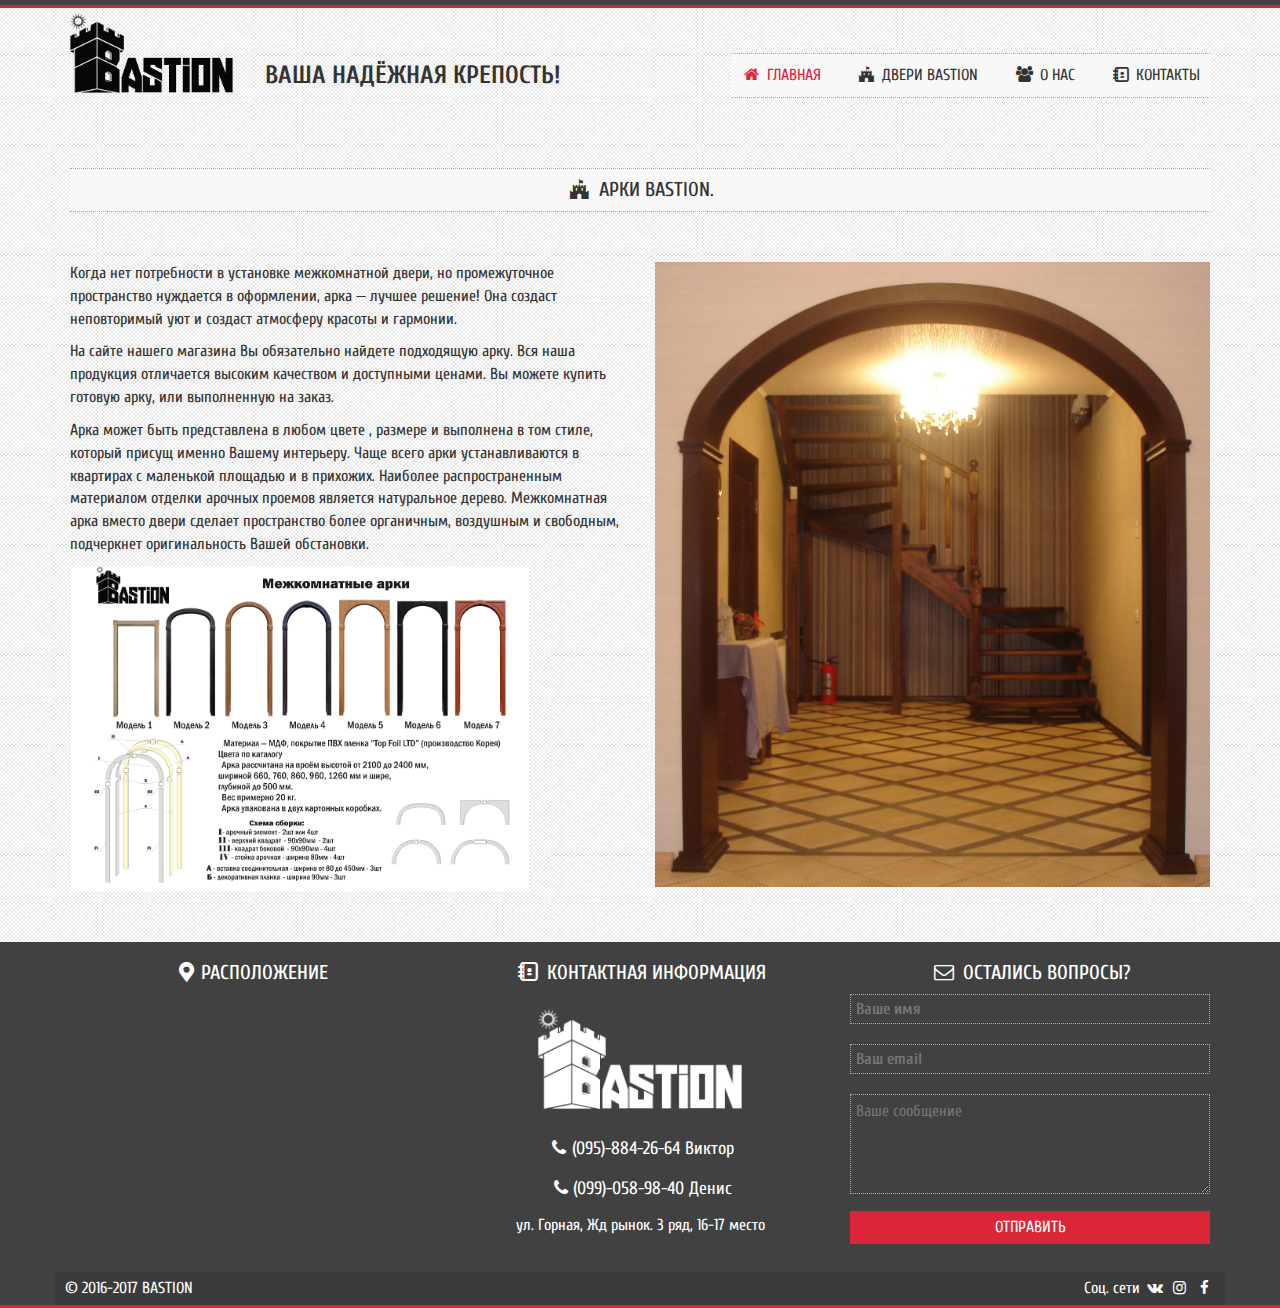
==== arki.html @ 155d7e58 "first commit" ====
<!DOCTYPE html>
<html lang="ru">
<head>
    <meta name="description" CONTENT="Арки: арки под заказ, Bastion, арочные проемы, доступная цена">
    <meta charset="UTF-8">
    <meta name="viewport" content="width=device-width, initial-scale=1.0">
    <title>Bastion</title>
    <link href="https://fonts.googleapis.com/css?family=Cuprum:400,400i,700,700i&amp;subset=cyrillic" rel="stylesheet">
    <link href="css/fontello.css" rel="stylesheet">
    <link href="css/fontello-codes.css" rel="stylesheet">
    <!--[if lt IE8]>
    <link href="css/fontello-ie7.css" rel="stylesheet">
    <link href="css/fontello-ie7-codes.css" rel="stylesheet">
    <!-->
    <link rel="stylesheet" href="css/lightbox.min.css">
    <link rel="stylesheet" href="css/bootstrap.min.css">
    <link rel="stylesheet" href="css/style.css">
    <link rel="stylesheet" href="css/media.css">
</head>
<!-- Yandex.Metrika counter -->
<script type="text/javascript">
    (function (d, w, c) {
        (w[c] = w[c] || []).push(function() {
            try {
                w.yaCounter41822854 = new Ya.Metrika({
                    id:41822854,
                    clickmap:true,
                    trackLinks:true,
                    accurateTrackBounce:true
                });
            } catch(e) { }
        });

        var n = d.getElementsByTagName("script")[0],
            s = d.createElement("script"),
            f = function () { n.parentNode.insertBefore(s, n); };
        s.type = "text/javascript";
        s.async = true;
        s.src = "https://mc.yandex.ru/metrika/watch.js";

        if (w.opera == "[object Opera]") {
            d.addEventListener("DOMContentLoaded", f, false);
        } else { f(); }
    })(document, window, "yandex_metrika_callbacks");
</script>
<noscript><div><img src="https://mc.yandex.ru/watch/41822854" style="position:absolute; left:-9999px;" alt="" /></div></noscript>
<!-- /Yandex.Metrika counter -->
<body>
<div class="wrapper">
    <div class="color-bar"></div>
    <div class="color-bar-1"></div>
    <div class="header container">
        <div class="row">
            <div class="col-md-2">
                <a href="index.html">
                    <img src="images/logo2.png" alt="" class="logo">
                </a>
            </div>
            <div class="col-md-4">
                <span class="fortress">Ваша надёжная крепость!</span>
            </div>
            <a href="#menu" class="menu-link hidden-md visible-xs visible-sm">
                <span class="border"></span>
            </a>
            <div class="col-md-6 menu col-xs-12">

                <nav>
                    <ul>
                        <li class="active"><a class="active" href="index.html"><span class="icon-home"></span> Главная</a></li>
                        <li><a href="doors.html"><span class="icon-fort-awesome"></span> Двери Bastion</a></li>
                        <li><a href="about.html"><span class="icon-users"></span> О Нас</a></li>
                        <li><a href="contacts.html"><span class="icon-contacts"></span> Контакты</a></li>
                    </ul>
                </nav>
            </div>
        </div>
    </div>
    <div class="container doors-content">
        <div class="row">
            <div class="col-md-12">
                <h3 class="text-center insert-bg"><span class="icon-fort-awesome"></span> Арки BASTION.</h3>
            </div>
            <div class="col-md-6 serial-legion">
                <p>
                    Когда нет потребности в установке межкомнатной двери, но промежуточное пространство нуждается в оформлении, арка — лучшее решение! Она создаст неповторимый уют и создаст атмосферу красоты и гармонии.
                </p>
                <p>
                    На сайте нашего магазина Вы обязательно найдете подходящую арку. Вся наша продукция отличается высоким качеством и доступными ценами. Вы можете купить готовую арку, или выполненную на заказ.
                </p>
                <p>
                    Арка может быть представлена в любом цвете , размере и выполнена в том стиле, который присущ именно Вашему интерьеру. Чаще всего арки устанавливаются в квартирах с маленькой площадью и в прихожих. Наиболее распространенным материалом отделки арочных проемов является натуральное дерево. Межкомнатная арка вместо двери сделает пространство более органичным, воздушным и свободным, подчеркнет оригинальность Вашей обстановки.
                </p>
                <div class="img-ark">
                    <a href="images/arki/arka-listovka.jpg" data-lightbox="Ark" data-title="Межкомнатные арки"><img src="images/arki/arka-listovka.jpg" alt=""></a>
                </div>
            </div>
            <div class="col-md-6 serial-legion">
                <a href="images/arki/arka.jpg" data-lightbox="Ark" data-title="Межкомнатные арки"><img src="images/arki/arka.jpg" alt=""></a>
            </div>
        </div>
    </div>
    <footer class="container-fluid footer">
        <div class="row">
            <div class="container">
                <div class="row">
                    <div class="col-md-4 text-center">
                        <h3 class="text-center"><span class="icon-location"></span>Расположение</h3>
                        <iframe src="https://www.google.com/maps/embed?pb=!1m18!1m12!1m3!1d1333.7942203695895!2d37.74815258535085!3d48.04097507217926!2m3!1f0!2f0!3f0!3m2!1i1024!2i768!4f13.1!3m3!1m2!1s0x0%3A0x0!2zNDjCsDAyJzI3LjUiTiAzN8KwNDQnNTUuNyJF!5e0!3m2!1sru!2sua!4v1482739624084" width="100%" height="250" frameborder="0" style="border:0" allowfullscreen></iframe>
                    </div>

                    <div class="col-md-4 text-center">
                        <h3><span class="icon-contacts"></span> Контактная информация</h3>
                        <p>
                            <a href="index.html">
                                <img src="images/logo3.png" alt="" class="logo-bottom">
                            </a>
                        </p>
                        <p class="icon-phone footer-p">(095)-884-26-64 Виктор</p>
                        <p class="icon-phone footer-p">(099)-058-98-40 Денис</p>
                        <p >
                            ул. Горная, Жд рынок. 3 ряд, 16-17 место
                        </p>

                    </div>
                    <div class="col-md-4 footer-form">
                        <h3 class="text-center"><span class="icon-mail"></span> Остались вопросы?</h3>
                        <form action="">
                            <div class="footer-form-1">
                                <label for="footer-form-name">
                                    <input type="text" id="footer-form-name" placeholder="Ваше имя" required>
                                </label>
                                <br>
                                <label for="footer-form-mail">
                                    <input type="email" id="footer-form-mail" required placeholder="Ваш email">
                                </label><br>

                            </div>
                            <textarea name="message" placeholder="Ваше сообщение" class="footer-textarea" required="" aria-invalid="false"></textarea>
                            <button class="footer-button-form">Отправить</button>
                        </form>
                    </div>
                </div>
            </div>
            <div class="container border-footer">
                <div class="row">
                    <div class="col-md-6 text-left bottom-footer">
                        © 2016-2017 BASTION
                    </div>
                    <div class="col-md-6 text-right bottom-footer">
                        Соц. сети
                        <a href="https://vk.com/bastiondonetsk">
                            <span class="icon-vkontakte"></span>
                        </a>
                        <a href="#"><span class="icon-instagram"></span></a>
                        <a href="#"><span class="icon-facebook"></span></a>
                    </div>
                </div>
            </div>
        </div>
    </footer>

</div>
<div class="color-bar-1"></div>
<script src="js/jquery-3.1.1.min.js"></script>
<script src="js/bootstrap.min.js"></script>
<script src="js/lightbox.min.js"></script>
</body>
</html>
---- css/fontello.css ----
@font-face {
  font-family: 'fontello';
  src: url('../font/fontello.eot?92793347');
  src: url('../font/fontello.eot?92793347#iefix') format('embedded-opentype'),
       url('../font/fontello.woff2?92793347') format('woff2'),
       url('../font/fontello.woff?92793347') format('woff'),
       url('../font/fontello.ttf?92793347') format('truetype'),
       url('../font/fontello.svg?92793347#fontello') format('svg');
  font-weight: normal;
  font-style: normal;
}
/* Chrome hack: SVG is rendered more smooth in Windozze. 100% magic, uncomment if you need it. */
/* Note, that will break hinting! In other OS-es font will be not as sharp as it could be */
/*
@media screen and (-webkit-min-device-pixel-ratio:0) {
  @font-face {
    font-family: 'fontello';
    src: url('../font/fontello.svg?92793347#fontello') format('svg');
  }
}
*/
 
 [class^="icon-"]:before, [class*=" icon-"]:before {
  font-family: "fontello";
  font-style: normal;
  font-weight: normal;
  speak: none;
 
  display: inline-block;
  text-decoration: inherit;
  width: 1em;
  margin-right: .2em;
  text-align: center;
  /* opacity: .8; */
 
  /* For safety - reset parent styles, that can break glyph codes*/
  font-variant: normal;
  text-transform: none;
 
  /* fix buttons height, for twitter bootstrap */
  line-height: 1em;
 
  /* Animation center compensation - margins should be symmetric */
  /* remove if not needed */
  margin-left: .2em;
 
  /* you can be more comfortable with increased icons size */
  /* font-size: 120%; */
 
  /* Font smoothing. That was taken from TWBS */
  -webkit-font-smoothing: antialiased;
  -moz-osx-font-smoothing: grayscale;
 
  /* Uncomment for 3D effect */
  /* text-shadow: 1px 1px 1px rgba(127, 127, 127, 0.3); */
}
 
.icon-location:before { content: '\e800'; } /* '' */
.icon-help:before { content: '\e801'; } /* '' */
.icon-home:before { content: '\e802'; } /* '' */
.icon-down-open:before { content: '\e803'; } /* '' */
.icon-left-open:before { content: '\e804'; } /* '' */
.icon-right-open:before { content: '\e805'; } /* '' */
.icon-up-open:before { content: '\e806'; } /* '' */
.icon-mail:before { content: '\e807'; } /* '' */
.icon-heart:before { content: '\e808'; } /* '' */
.icon-users:before { content: '\e809'; } /* '' */
.icon-contacts:before { content: '\e80a'; } /* '' */
.icon-picture:before { content: '\e80b'; } /* '' */
.icon-phone:before { content: '\e80c'; } /* '' */
.icon-mobile:before { content: '\e80d'; } /* '' */
.icon-users-1:before { content: '\e80e'; } /* '' */
.icon-facebook:before { content: '\f09a'; } /* '' */
.icon-menu:before { content: '\f0c9'; } /* '' */
.icon-instagram:before { content: '\f16d'; } /* '' */
.icon-vkontakte:before { content: '\f189'; } /* '' */
.icon-fort-awesome:before { content: '\f286'; } /* '' */
.icon-volume-control-phone:before { content: '\f2a0'; } /* '' */
---- css/fontello-codes.css ----
.icon-location:before { content: '\e800'; } /* '' */
.icon-help:before { content: '\e801'; } /* '' */
.icon-home:before { content: '\e802'; } /* '' */
.icon-down-open:before { content: '\e803'; } /* '' */
.icon-left-open:before { content: '\e804'; } /* '' */
.icon-right-open:before { content: '\e805'; } /* '' */
.icon-up-open:before { content: '\e806'; } /* '' */
.icon-mail:before { content: '\e807'; } /* '' */
.icon-heart:before { content: '\e808'; } /* '' */
.icon-users:before { content: '\e809'; } /* '' */
.icon-contacts:before { content: '\e80a'; } /* '' */
.icon-picture:before { content: '\e80b'; } /* '' */
.icon-phone:before { content: '\e80c'; } /* '' */
.icon-mobile:before { content: '\e80d'; } /* '' */
.icon-users-1:before { content: '\e80e'; } /* '' */
.icon-facebook:before { content: '\f09a'; } /* '' */
.icon-menu:before { content: '\f0c9'; } /* '' */
.icon-instagram:before { content: '\f16d'; } /* '' */
.icon-vkontakte:before { content: '\f189'; } /* '' */
.icon-fort-awesome:before { content: '\f286'; } /* '' */
.icon-volume-control-phone:before { content: '\f2a0'; } /* '' */
---- css/fontello-ie7.css ----
[class^="icon-"], [class*=" icon-"] {
  font-family: 'fontello';
  font-style: normal;
  font-weight: normal;
 
  /* fix buttons height */
  line-height: 1em;
 
  /* you can be more comfortable with increased icons size */
  /* font-size: 120%; */
}
 
.icon-location { *zoom: expression( this.runtimeStyle['zoom'] = '1', this.innerHTML = '&#xe800;&nbsp;'); }
.icon-help { *zoom: expression( this.runtimeStyle['zoom'] = '1', this.innerHTML = '&#xe801;&nbsp;'); }
.icon-home { *zoom: expression( this.runtimeStyle['zoom'] = '1', this.innerHTML = '&#xe802;&nbsp;'); }
.icon-down-open { *zoom: expression( this.runtimeStyle['zoom'] = '1', this.innerHTML = '&#xe803;&nbsp;'); }
.icon-left-open { *zoom: expression( this.runtimeStyle['zoom'] = '1', this.innerHTML = '&#xe804;&nbsp;'); }
.icon-right-open { *zoom: expression( this.runtimeStyle['zoom'] = '1', this.innerHTML = '&#xe805;&nbsp;'); }
.icon-up-open { *zoom: expression( this.runtimeStyle['zoom'] = '1', this.innerHTML = '&#xe806;&nbsp;'); }
.icon-mail { *zoom: expression( this.runtimeStyle['zoom'] = '1', this.innerHTML = '&#xe807;&nbsp;'); }
.icon-heart { *zoom: expression( this.runtimeStyle['zoom'] = '1', this.innerHTML = '&#xe808;&nbsp;'); }
.icon-users { *zoom: expression( this.runtimeStyle['zoom'] = '1', this.innerHTML = '&#xe809;&nbsp;'); }
.icon-contacts { *zoom: expression( this.runtimeStyle['zoom'] = '1', this.innerHTML = '&#xe80a;&nbsp;'); }
.icon-picture { *zoom: expression( this.runtimeStyle['zoom'] = '1', this.innerHTML = '&#xe80b;&nbsp;'); }
.icon-phone { *zoom: expression( this.runtimeStyle['zoom'] = '1', this.innerHTML = '&#xe80c;&nbsp;'); }
.icon-mobile { *zoom: expression( this.runtimeStyle['zoom'] = '1', this.innerHTML = '&#xe80d;&nbsp;'); }
.icon-users-1 { *zoom: expression( this.runtimeStyle['zoom'] = '1', this.innerHTML = '&#xe80e;&nbsp;'); }
.icon-facebook { *zoom: expression( this.runtimeStyle['zoom'] = '1', this.innerHTML = '&#xf09a;&nbsp;'); }
.icon-menu { *zoom: expression( this.runtimeStyle['zoom'] = '1', this.innerHTML = '&#xf0c9;&nbsp;'); }
.icon-instagram { *zoom: expression( this.runtimeStyle['zoom'] = '1', this.innerHTML = '&#xf16d;&nbsp;'); }
.icon-vkontakte { *zoom: expression( this.runtimeStyle['zoom'] = '1', this.innerHTML = '&#xf189;&nbsp;'); }
.icon-fort-awesome { *zoom: expression( this.runtimeStyle['zoom'] = '1', this.innerHTML = '&#xf286;&nbsp;'); }
.icon-volume-control-phone { *zoom: expression( this.runtimeStyle['zoom'] = '1', this.innerHTML = '&#xf2a0;&nbsp;'); }
---- css/fontello-ie7-codes.css ----
.icon-location { *zoom: expression( this.runtimeStyle['zoom'] = '1', this.innerHTML = '&#xe800;&nbsp;'); }
.icon-help { *zoom: expression( this.runtimeStyle['zoom'] = '1', this.innerHTML = '&#xe801;&nbsp;'); }
.icon-home { *zoom: expression( this.runtimeStyle['zoom'] = '1', this.innerHTML = '&#xe802;&nbsp;'); }
.icon-down-open { *zoom: expression( this.runtimeStyle['zoom'] = '1', this.innerHTML = '&#xe803;&nbsp;'); }
.icon-left-open { *zoom: expression( this.runtimeStyle['zoom'] = '1', this.innerHTML = '&#xe804;&nbsp;'); }
.icon-right-open { *zoom: expression( this.runtimeStyle['zoom'] = '1', this.innerHTML = '&#xe805;&nbsp;'); }
.icon-up-open { *zoom: expression( this.runtimeStyle['zoom'] = '1', this.innerHTML = '&#xe806;&nbsp;'); }
.icon-mail { *zoom: expression( this.runtimeStyle['zoom'] = '1', this.innerHTML = '&#xe807;&nbsp;'); }
.icon-heart { *zoom: expression( this.runtimeStyle['zoom'] = '1', this.innerHTML = '&#xe808;&nbsp;'); }
.icon-users { *zoom: expression( this.runtimeStyle['zoom'] = '1', this.innerHTML = '&#xe809;&nbsp;'); }
.icon-contacts { *zoom: expression( this.runtimeStyle['zoom'] = '1', this.innerHTML = '&#xe80a;&nbsp;'); }
.icon-picture { *zoom: expression( this.runtimeStyle['zoom'] = '1', this.innerHTML = '&#xe80b;&nbsp;'); }
.icon-phone { *zoom: expression( this.runtimeStyle['zoom'] = '1', this.innerHTML = '&#xe80c;&nbsp;'); }
.icon-mobile { *zoom: expression( this.runtimeStyle['zoom'] = '1', this.innerHTML = '&#xe80d;&nbsp;'); }
.icon-users-1 { *zoom: expression( this.runtimeStyle['zoom'] = '1', this.innerHTML = '&#xe80e;&nbsp;'); }
.icon-facebook { *zoom: expression( this.runtimeStyle['zoom'] = '1', this.innerHTML = '&#xf09a;&nbsp;'); }
.icon-menu { *zoom: expression( this.runtimeStyle['zoom'] = '1', this.innerHTML = '&#xf0c9;&nbsp;'); }
.icon-instagram { *zoom: expression( this.runtimeStyle['zoom'] = '1', this.innerHTML = '&#xf16d;&nbsp;'); }
.icon-vkontakte { *zoom: expression( this.runtimeStyle['zoom'] = '1', this.innerHTML = '&#xf189;&nbsp;'); }
.icon-fort-awesome { *zoom: expression( this.runtimeStyle['zoom'] = '1', this.innerHTML = '&#xf286;&nbsp;'); }
.icon-volume-control-phone { *zoom: expression( this.runtimeStyle['zoom'] = '1', this.innerHTML = '&#xf2a0;&nbsp;'); }
---- css/style.css ----
html, body {
    font-size: 16px;
    color: #333;
    font-family: 'Cuprum', sans-serif;

}
body{
    background: #f9f9f9 url(../images/page-bg-1.jpg);
}
* {
    margin: 0;
    padding: 0;
    list-style: none;
    box-sizing: border-box;
    font-weight: 400;
    border: none;
    outline: none;
    box-shadow: none;
    font-size: 1em;
}


.menu-link {
    display: none;
    width: 50px;
    height: 50px;
    background-color: #fff;
    border-radius: 50%;
    box-shadow: 1px 1px 10px rgba(0, 0, 0, .4);
    position: fixed;
    right: 12px;
    z-index: 10;
    top: 50px;
}
.menu-link .border, .border:before, .border:after {
    display: block;
    height: 2px;
    width: 18px;
    background-color: #222;
    position: absolute;
    left: 50%;
    margin-left: -9px;
    top: 50%;
    margin-top: -1px;
}
.menu-link .border:before {
    transition: all 0.2s;
    margin-top: -6px;
    content: '';
}
.menu-link .border:after {
    transition: all 0.2s;
    margin-top: 4px;
    content: '';
}

.menu-link_active .border{
    background-color: transparent;
}
.menu-link_active .border:before {
    transform: rotate(135deg);
    margin-top: 0;
}
.menu-link_active .border:after{
    transform: rotate(-134deg);
    margin-top: 0;
}

.active{
    color: #db263a ;
}
a{
    color: #333;
    text-decoration: none;
}
a:active{
    color: #333;
}

.header .menu a:hover{
    color: #db263a;
    text-decoration: none;
    transition: 300ms ease;
}
.color-bar{
    height: 5px;
    width: 100%;
    background: #414141;
}
.color-bar-1{
    height:3px;
    width: 100%;
    background: #db263a;
}

.header{
    margin-top: 5px;
}
.header .fortress{
    font-size: 25px;
    display: inline-block;
    text-transform: uppercase;
    margin-top: 45px;
    font-weight: bold;
}
.header nav ul li{
    display: block;
    text-transform: uppercase;
    margin-right: 15px;
    float: left;
    padding: 10px 10px;

}
.header nav ul{
    float: right;
    background: #f8f8f8;
    border-bottom: 1px dotted #a9a9a9;
    border-top: 1px dotted #a9a9a9;
    margin-top: 40px;
}
.header nav ul li:last-child{
    margin-right: 0;
}
.header nav ul li a{
    text-decoration: none;
}
.header .logo{
    height: 80px;
    transition: 500ms ease;
}
.header .logo:hover{
    transform: scale(1.05);
    transition: 500ms ease;
}

.phone-block{
    float: right;
}
.phone-block .phone-header{
    font-size: 24px;
    color: #db263a;
    font-weight: bold;
}
.phone-button{
    background: #db263a;
    color: #fff;
    padding: 10px 60px;
    text-transform: uppercase;
    font-weight: 600;
    margin-top: 10px;
    float: right;
}
.phone-button:hover{
    background: #9d1e2b;
    transition: 500ms ease;
    transform: scale(1.05);
}
.phone-block .phone-text{
    color: #333;
}
.modal-body .order-tel label{
    font-family: 'Cuprum', sans-serif;
    font-weight: normal;
    font-size: 18px;
    margin: 10px 0;
}
.phone-block-button-form{
    background: #db263a;
    color: #fff;
    padding: 10px 30px;
    text-transform: uppercase;
    width: 100%;
    font-weight: 600;
    margin-top: 10px;
}
.modal-body .order-tel input{
    border: 1px dotted #a9a9a9;
    width: 100%;
    height: 40px;
    margin: 0 auto;
    display: block;
    font-family: 'Cuprum', sans-serif!important;
}
.modal-body .order-tel input[type='text'], input[type='tel']{
    padding-left: 20px;
}
.modal-header h4{
    color: #db263a;
    font-size: 18px;
    font-weight: bold;
    text-align: center;
}
.slider{
    padding: 15px 15px 0 15px;
}
.item{
    height: 350px;!important;
}
.content{
    margin-top: 30px;
    text-align: center;
}



section {
    padding: 1em;
    text-align: center;
}
.carousel-control   .icon-left-open, .icon-right-open{
    padding-top: 170px;
    display: inline-block;
    font-size: 30px;
}
.content .col-md-12 h3{
    text-transform: uppercase;
    margin-bottom:50px;
    font-size: 20px;
}

/* Common style */
.grid figure {
    position: relative;
    z-index: 1;
    display: inline-block;
    overflow: hidden;
    margin: -0.135em;
    width: 100%;
    height: 360px;
    text-align: center;
    cursor: pointer;
}
.grid-1 figure {
    position: relative;
    z-index: 1;
    display: inline-block;
    overflow: hidden;
    margin: -0.135em;
    width: 100%;
    height: 480px;
    text-align: center;
    cursor: pointer;
}

.grid figure img {
    position: relative;
    display: block;
    min-height: 100%;
}

.grid figure figcaption {
    padding: 2em;
    color: #fff;
    text-transform: uppercase;
    font-size: 1.25em;
    -webkit-backface-visibility: hidden;
    backface-visibility: hidden;
}

.grid figure figcaption::before,
.grid figure figcaption::after {
    pointer-events: none;
}

.grid figure figcaption,
.grid figure a {
    position: absolute;
    top: 0;
    left: 0;
    width: 100%;
    height: 100%;
}

/* Anchor will cover the whole item by default */
/* For some effects it will show as a button */
.grid figure a {
    z-index: 1000;
    text-indent: 200%;
    white-space: nowrap;
    font-size: 0;
    opacity: 0;
}

.grid figure h2 {
    word-spacing: -0.15em;

    font-weight: 300;
}

.grid figure h2 span {
    font-weight: 800;
}

.grid figure h2,
.grid figure p {
    margin: 0;
    
}

.grid figure p {
    letter-spacing: 1px;
    font-size: 68.5%;
}

/*---------------*/
/***** Layla *****/
/*---------------*/



figure.effect-layla img {
    min-width: 100%;
    height: -webkit-calc(100% + 40px);
    height: calc(100% + 40px);
}

figure.effect-layla figcaption {
    padding: 3em;
}

figure.effect-layla figcaption::before,
figure.effect-layla figcaption::after {
    position: absolute;
    content: '';
    opacity: 0;
}

figure.effect-layla figcaption::before {
    top: 50px;
    right: 30px;
    bottom: 50px;
    left: 30px;
    border-top: 2px solid #fff;
    border-bottom: 2px solid #fff;
    -webkit-transform: scale(0,1);
    transform: scale(0,1);
    -webkit-transform-origin: 0 0;
    transform-origin: 0 0;
}

figure.effect-layla figcaption::after {
    top: 30px;
    right: 50px;
    bottom: 30px;
    left: 50px;
    border-right: 2px solid #fff;
    border-left: 2px solid #fff;
    -webkit-transform: scale(1,0);
    transform: scale(1,0);
    -webkit-transform-origin: 100% 0;
    transform-origin: 100% 0;
}

figure.effect-layla h2 {
    padding-top: 26%;
    -webkit-transition: -webkit-transform 0.35s;
    transition: transform 0.35s;
}

figure.effect-layla p {
    padding: 0.5em 2em;
    text-transform: none;
    opacity: 0;
    -webkit-transform: translate3d(0,-10px,0);
    transform: translate3d(0,-10px,0);
}

figure.effect-layla img,
figure.effect-layla h2 {
    -webkit-transform: translate3d(0,-30px,0);
    transform: translate3d(0,-30px,0);
}

figure.effect-layla img,
figure.effect-layla figcaption::before,
figure.effect-layla figcaption::after,
figure.effect-layla p {
    -webkit-transition: opacity 0.35s, -webkit-transform 0.35s;
    transition: opacity 0.35s, transform 0.35s;
    color: #fff;
}

figure.effect-layla:hover img {
    opacity: 0.7;
    -webkit-transform: translate3d(0,0,0);
    transform: translate3d(0,0,0);
}

figure.effect-layla:hover figcaption::before,
figure.effect-layla:hover figcaption::after {
    opacity: 1;
    -webkit-transform: scale(1);
    transform: scale(1);
}

figure.effect-layla:hover h2,
figure.effect-layla:hover p {
    opacity: 1;
    -webkit-transform: translate3d(0,0,0);
    transform: translate3d(0,0,0);
}

figure.effect-layla:hover figcaption::after,
figure.effect-layla:hover h2,
figure.effect-layla:hover p,
figure.effect-layla:hover img {
    -webkit-transition-delay: 0.15s;
    transition-delay: 0.15s;
}
figure.effect-layla:hover p{
    color: #fff;
    font-weight: bold;
    font-size: 15px;
}
.insert-bg{
    background: #f8f8f8;
    border-bottom: 1px dotted #a9a9a9;
    border-top: 1px dotted #a9a9a9;
    padding: 10px 0;
    text-transform: uppercase;
    font-size: 20px;
}
/*oskar*/


figure.effect-oscar img {
    opacity: 1;
    -webkit-transition: opacity 0.35s;
    transition: opacity 0.35s;
}

figure.effect-oscar figcaption {
    padding: 3em;
    -webkit-transition: background-color 0.35s;
    transition: background-color 0.35s;
}

figure.effect-oscar figcaption::before {
    position: absolute;
    top: 30px;
    right: 30px;
    bottom: 30px;
    left: 30px;
    border: 1px solid #fff;
    content: '';
}

figure.effect-oscar h2 {
    margin: 20% 0 10px 0;
    -webkit-transition: -webkit-transform 0.35s;
    transition: transform 0.35s;
    -webkit-transform: translate3d(0,100%,0);
    transform: translate3d(0,100%,0);
}

figure.effect-oscar figcaption::before,
figure.effect-oscar p {
    opacity: 0;
    -webkit-transition: opacity 0.35s, -webkit-transform 0.35s;
    transition: opacity 0.35s, transform 0.35s;
    -webkit-transform: scale(0);
    transform: scale(0);
}

figure.effect-oscar:hover h2 {
    -webkit-transform: translate3d(0,0,0);
    transform: translate3d(0,0,0);
}

figure.effect-oscar:hover figcaption::before,
figure.effect-oscar:hover p {
    opacity: 1;
    -webkit-transform: scale(1);
    transform: scale(1);
}

figure.effect-oscar:hover figcaption {
    background-color: rgba(58,52,42,0);
}

figure.effect-oscar:hover img {
    opacity: 0.9;
}

/*footer*/
.footer .text-right a{
    color: #fff;
}
.footer h3{
    font-size: 20px;
    text-transform: uppercase;
}
.footer-form{
    height: 330px;
}
.bottom-footer span{
    text-transform: uppercase;
    font-size: 15px;
}
footer .bottom-footer{
    padding: 5px 10px;
}
.footer-form .footer-form-1 input{
    width: 100%;
    height: 30px;
    font-family: 'Cuprum', sans-serif;
    color: #fff;
    border: 1px dotted #a9a9a9;
    background: transparent;
}
.footer-form .footer-form-1 input[type=text], input[type=email]{
    padding-left: 5px;
}
.footer-textarea{
    max-width: 100%;
    min-width: 100%;
    max-height: 100px;
    min-height: 100px;
    margin:10px 0 0 0;
    font-family: 'Cuprum', sans-serif;
    color: #fff;
    border: 1px dotted #a9a9a9;
    background: transparent;
    padding: 5px 0 0 5px;
}
.footer-button-form{
    background: #db263a;
    margin: 10px auto;
    display: block;
    width: 100%;
    padding: 5px 0;
    text-transform: uppercase;
}
.footer-form .footer-form-1 label{
    font-family: 'Cuprum', sans-serif;
    margin: 10px 0;
    min-width: 100%;
}
.footer-form .footer-form-1 label:first-child{
    margin-top:0;
}
.footer-form .footer-form-1 textarea{
   max-width: 100%;
}
.footer{
    background: #414141;
    color: #fff;
    margin-top: 50px;
}
.footer .logo-bottom{
    height: 100px;
    margin: 25px auto;
    display: block;
}
.footer .logo-bottom:hover{
    transform: scale(1.05);
    transition: 500ms ease;
}
.border-footer{
    background: #3b3b3b;
}
.footer-p{
    font-size: 18px;
    line-height: 30px;
}

/*doors*/
.doors-content{
    margin-top: 40px;
}
.doors-content h3{
    margin-bottom: 50px;
    text-transform: uppercase;
    font-size: 20px;
}

.serial-legion img{
    max-width: 100%;
}
.serial-legion img:hover{
    transform: scale(1.05);
    transition: 500ms ease;
}
.serial-legion p{
    font-size: 16px;
    color: #333;
}
/*doors-classic+*/
.classic img{
    height: 365px;
    padding: 15px;
    max-width: 100%;
}

.classic img:hover{
    transform: scale(1.05);
    transition: 500ms ease;
}
.crumbs{
    display: inline-block;
    float: left;
    font-size: 15px;
    padding: 5px 0;
}

.catalog{
    margin-top: 30px;
}
.catalog .block-catalog{
    background: #f8f8f8;
}
.catalog .button-door{
    width: 100%;
    background: #db263a;
    color: #fff;
    height: 50px;
    line-height: 49px;
}
/*arki*/
.img-ark img{
    height: 326px;
}
/*about page*/
.about-forms{
    background: #f8f8f8;
    border-bottom: 1px dotted #a9a9a9;
    border-top: 1px dotted #a9a9a9;
    width: 100%;

}
.about-forms h3{
    color: #333;
    text-transform: uppercase;
    font-weight: bold;
    font-size: 20px;
    margin-top: 30px;
}
.about-forms-z input{
    display: block;
    width: 100%;
    padding: 5px 5px;
    margin: 30px 0;
    text-align: center;
    border-bottom: 1px dotted #a9a9a9;
    border-top: 1px dotted #a9a9a9;
}
.about-margin-top{
    margin-top: 20px;
}
.about-forms-z button{
    width: 100%;
    background: #db263a;
    color: #fff;
    padding: 5px 0;
    text-transform: uppercase;
}
/*contacts*/
.bloc-contact{
    width: 300px;
    height: 130px;
    background: #f8f8f8;
    border-bottom: 1px dotted #a9a9a9;
    border-top: 1px dotted #a9a9a9;
    border-radius: 5px;
    margin: 30px auto;
}
.bloc-contact h3{
    text-align: center;
    color: #db263a;
}
.bloc-contact p{
   text-align: center;
    vertical-align: middle;
}
.contact-map{
    margin-top: 30px;
}
/*metal-doors*/
.metall-prew img{
    height: 433px;
    float: right;
    display: block;
}
---- css/media.css ----
@media only screen and (max-width: 1024px) {
    .menu{
        display: block;
    }
}

@media only screen and (max-width: 980px) {

}

@media only screen and (max-width: 770px) {
    .header .fortress {
        margin-top: 23px;
    }

    .phone-block {
        margin-top: 20px;
    }

    .grid figure {
        height: auto;
    }

    .footer h3 {
        font-size: 20px;
        text-transform: uppercase;
        margin: 27px 0;
    }


    .border-footer {
        background: #3b3b3b;
        margin-top: 20px;
    }

    .
}

@media only screen and (max-width: 736px) {

    /*page about*/

    .about-margin-top {
        margin-top: 0;
        float: left;
        width: 100%;
    }
    .insert-bg {
        padding: 20px 0;
    }

    /*end page about*/

    /*page home*/
    .menu{
        display: none;
    }
    .header nav ul li {
        display: block;
        text-transform: uppercase;
        margin: 0;
        float: left;
        padding: 0 0;
        width: 100%;
        text-align: center;
        top: 30%;
        position: relative;
        line-height: 40px;
        transition: 300ms ease;
        box-sizing: border-box;
    }

    .header nav ul li:hover {
        background: #fff;
        border-bottom: 1px dotted #a9a9a9;
        border-top: 1px dotted #a9a9a9;
        box-sizing: border-box;
        transition: 300ms ease;
    }

    .header nav ul li a {
        display: block;
        width: 100%;
    }

    .menu {
        padding: 0;
    }

    .header nav ul {
        position: fixed;
        background-color: rgba(255, 255, 255, .9);
        padding: 0;
        margin: 0;
        height: 100vh;
        width: 100vw;
        float: left;
        z-index: 17;
        top: 0;
        border: none;
    }

    a.menu-link {
        position: fixed;
        top: 20px;
        right: 20px;
        z-index: 20;
        font-size: 30px;
    }

    a.menu-link:hover {
        color: #333;
    }

    .header .fortress {
        margin-top: 20px;
        text-align: center;
    }

    .phone-block {
        text-align: center;
        width: 100%;
    }

    .phone-button {
        margin: 15px auto;
        float: none;
        display: block;
    }

    .carousel-indicators {
        left: 50%;
        top: 122px;
        height: 20px;
    }

    .carousel-control .icon-left-open, .icon-right-open {
        padding-top: 70px;
    }

    .slider {
        padding: 15px 15px 0 15px;
        height: 120px;
    }

    .content .col-md-12 h3 {
        text-transform: uppercase;
        margin-bottom: 3px;
        font-size: 20px;
        width: 100%;
    }

    .insert-bg {
        padding: 20px 0;
        width: 100%;
    }

    .grid {
        width: 100%;
    }

    figure.effect-layla img {
        width: 100%;

    }

    .insert-bg {
        position: relative;
        display: block;
        float: left;
    }

    .grid figure {
        height: 250px;
        margin: 30px 0;
    }

    .carousel-inner {
        height: 166px;
    }

    .h1, .h2, .h3, h1, h2, h3 {
        text-align: center;
        font-size: 20px;
    }

    footer .bottom-footer {
        padding: 5px 10px;
        text-align: center;
    }

    /*end page home*/
}

@media only screen and (max-width: 500px) {

}

@media only screen and (max-width: 320px) {

}
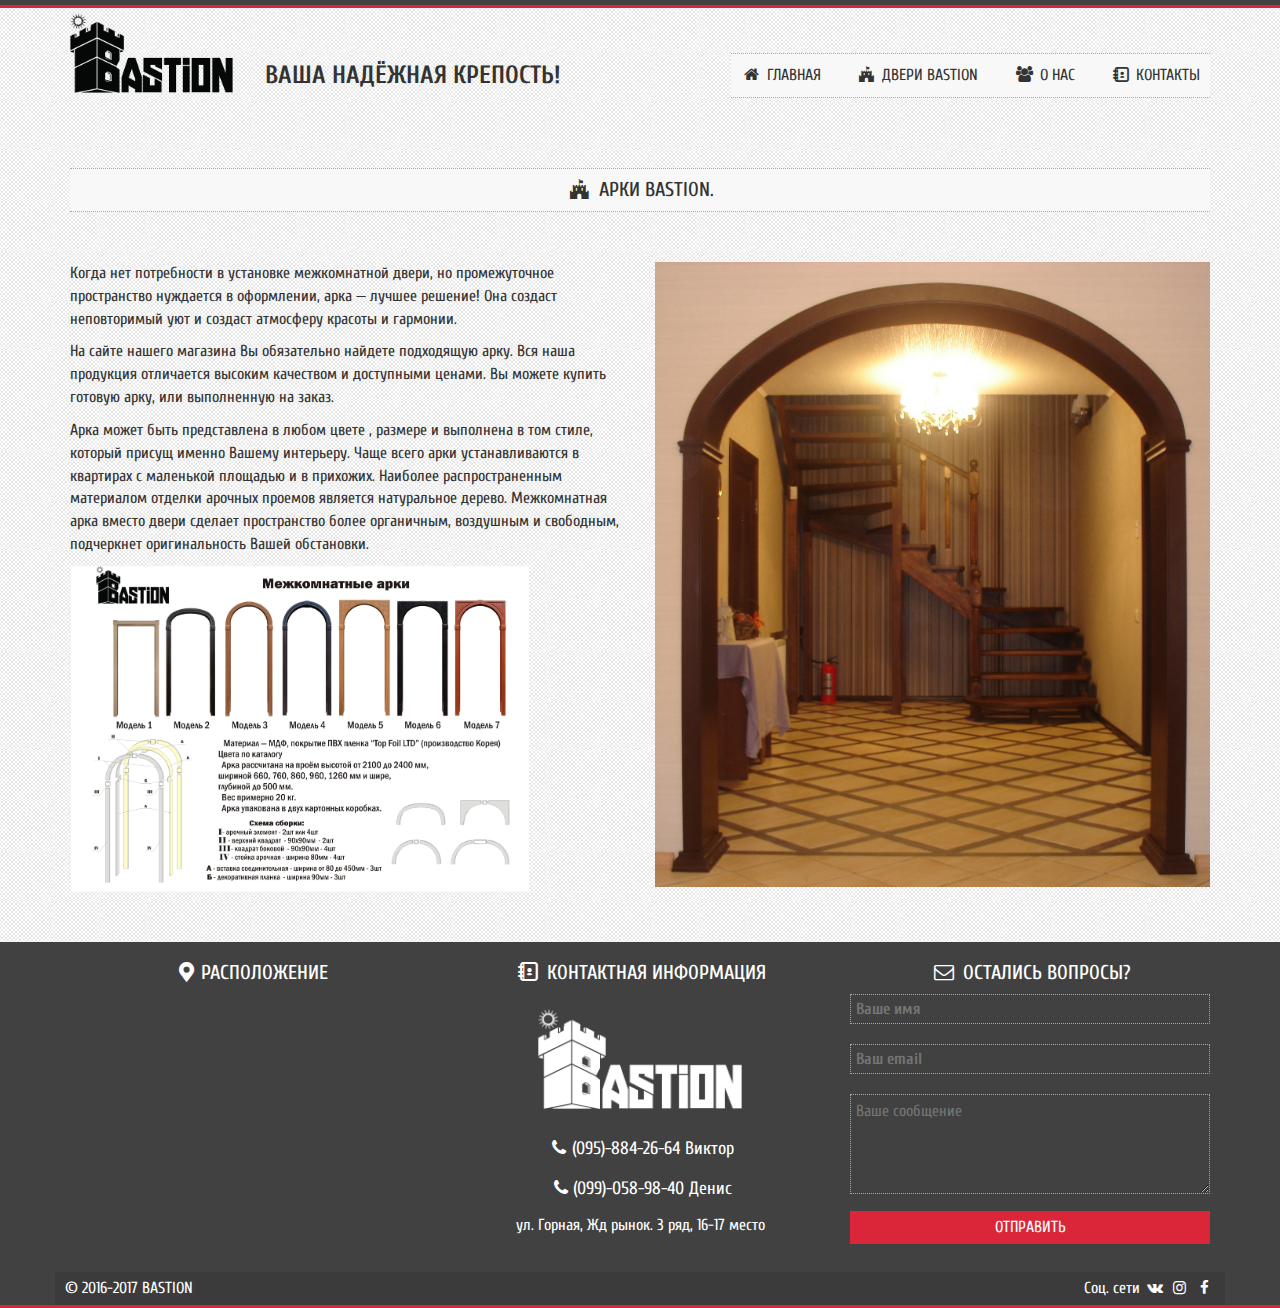
==== commit de5ed217: "responsive finish, fix bug mobile menu" ====
--- a/arki.html
+++ b/arki.html
@@ -66,7 +66,7 @@
 
                 <nav>
                     <ul>
-                        <li class="active"><a class="active" href="index.html"><span class="icon-home"></span> Главная</a></li>
+                        <li><a href="index.html"><span class="icon-home"></span> Главная</a></li>
                         <li><a href="doors.html"><span class="icon-fort-awesome"></span> Двери Bastion</a></li>
                         <li><a href="about.html"><span class="icon-users"></span> О Нас</a></li>
                         <li><a href="contacts.html"><span class="icon-contacts"></span> Контакты</a></li>
@@ -164,5 +164,6 @@
 <script src="js/jquery-3.1.1.min.js"></script>
 <script src="js/bootstrap.min.js"></script>
 <script src="js/lightbox.min.js"></script>
+<script src="js/script.js"></script>
 </body>
 </html>
--- a/css/media.css
+++ b/css/media.css
@@ -11,6 +11,8 @@
 @media only screen and (max-width: 770px) {
     .header .fortress {
         margin-top: 23px;
+        display: inherit;
+        text-align: center;
     }
 
     .phone-block {
@@ -37,6 +39,47 @@
 }
 
 @media only screen and (max-width: 736px) {
+    .img-ark {
+        text-align: center;
+        margin: 15px 0;
+    }
+
+    /*page contacts*/
+    .phone-button {
+        padding: 10px 50px;
+    }
+    .bloc-contact {
+        width: 28%;
+        position: relative;
+        float: left;
+        margin: 15px 15px;
+    }
+    .footer {
+
+        margin-top: 30px;
+    }
+    .contact-map {
+        display: none;
+    }
+
+    /*end page contacts*/
+    /*page doors*/
+    .header .fortress {
+        margin-top: 23px;
+        display: inherit;
+        text-align: center;
+    }
+    .doors-content h3 {
+        margin-bottom: 0;
+        width: 100%;
+    }
+    .grid figure {
+        height: auto;
+        margin: 30px 0;
+    }
+
+    /*end page doors*/
+
 
     /*page about*/
 
@@ -102,8 +145,8 @@
 
     a.menu-link {
         position: fixed;
-        top: 20px;
-        right: 20px;
+        top: 40px;
+        right: 10px;
         z-index: 20;
         font-size: 30px;
     }
@@ -120,6 +163,7 @@
     .phone-block {
         text-align: center;
         width: 100%;
+        margin-bottom: 20px;
     }
 
     .phone-button {
@@ -128,72 +172,89 @@
         display: block;
     }
 
+
+
+
+
+    .slider {
+        padding: 15px 15px 0 15px;
+        height: 120px;
+    }
+
+    .content .col-md-12 h3 {
+        text-transform: uppercase;
+        margin-bottom: 3px;
+        font-size: 20px;
+        width: 100%;
+    }
+
+    .insert-bg {
+        padding: 20px 0;
+        width: 100%;
+    }
+
+    .grid {
+        width: 100%;
+    }
+
+    figure.effect-layla img {
+        width: 100%;
+
+    }
+
+    .insert-bg {
+        position: relative;
+        display: block;
+        float: left;
+    }
+    .grid figure img {
+        display: inline-block;
+    }
+    .doors-content {
+        margin-top: 0;
+    }
+
+    .carousel-inner {
+        height: auto;
+    }
+
+    .h1, .h2, .h3, h1, h2, h3 {
+        text-align: center;
+        font-size: 20px;
+    }
+
+    footer .bottom-footer {
+        padding: 5px 10px;
+        text-align: center;
+    }
+
+    /*end page home*/
+}
+
+@media only screen and (max-width: 500px) {
+
+    /*page contacts*/
+    .carousel-control .icon-left-open, .icon-right-open {
+        padding-top: 70px;
+    }
     .carousel-indicators {
         left: 50%;
         top: 122px;
         height: 20px;
     }
-
-    .carousel-control .icon-left-open, .icon-right-open {
-        padding-top: 70px;
-    }
-
-    .slider {
-        padding: 15px 15px 0 15px;
-        height: 120px;
-    }
-
-    .content .col-md-12 h3 {
-        text-transform: uppercase;
-        margin-bottom: 3px;
-        font-size: 20px;
-        width: 100%;
-    }
-
-    .insert-bg {
-        padding: 20px 0;
-        width: 100%;
-    }
-
-    .grid {
-        width: 100%;
-    }
-
-    figure.effect-layla img {
-        width: 100%;
-
-    }
-
-    .insert-bg {
-        position: relative;
-        display: block;
-        float: left;
-    }
-
-    .grid figure {
-        height: 250px;
-        margin: 30px 0;
-    }
-
+    .bloc-contact {
+        width: 100%;
+        position: relative;
+        float: left;
+        margin: 15px auto;
+    }
+    .contact-map {
+        display: none;
+    }
     .carousel-inner {
-        height: 166px;
-    }
-
-    .h1, .h2, .h3, h1, h2, h3 {
-        text-align: center;
-        font-size: 20px;
-    }
-
-    footer .bottom-footer {
-        padding: 5px 10px;
-        text-align: center;
-    }
-
-    /*end page home*/
-}
-
-@media only screen and (max-width: 500px) {
-
+        height: 147px;
+    }
+    /*end page contacts*/
 }
 
 @media only screen and (max-width: 320px) {
